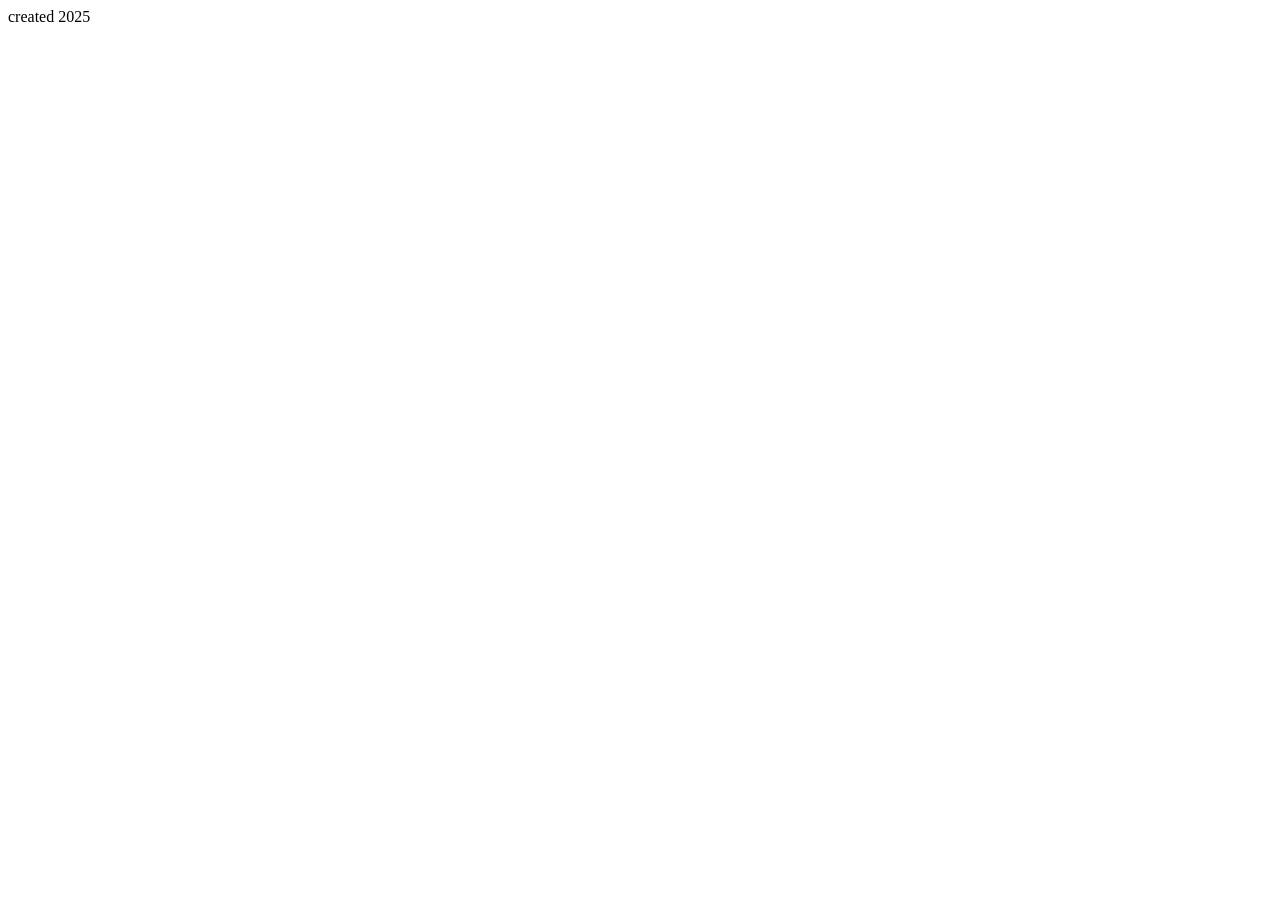
==== movie.html @ e509873d "lige inden javascript" ====
<!DOCTYPE html>
<html lang="en">
<head>
    <meta charset="UTF-8">
    <meta name="viewport" content="width=device-width, initial-scale=1.0">
    <script src="movie.js" defer></script>
    <script src="movie-layout.js" defer></script>
    <link rel="stylesheet" href="movie-style.css">
    <title>Movie</title>
</head>
<body>
    
</body>
</html>
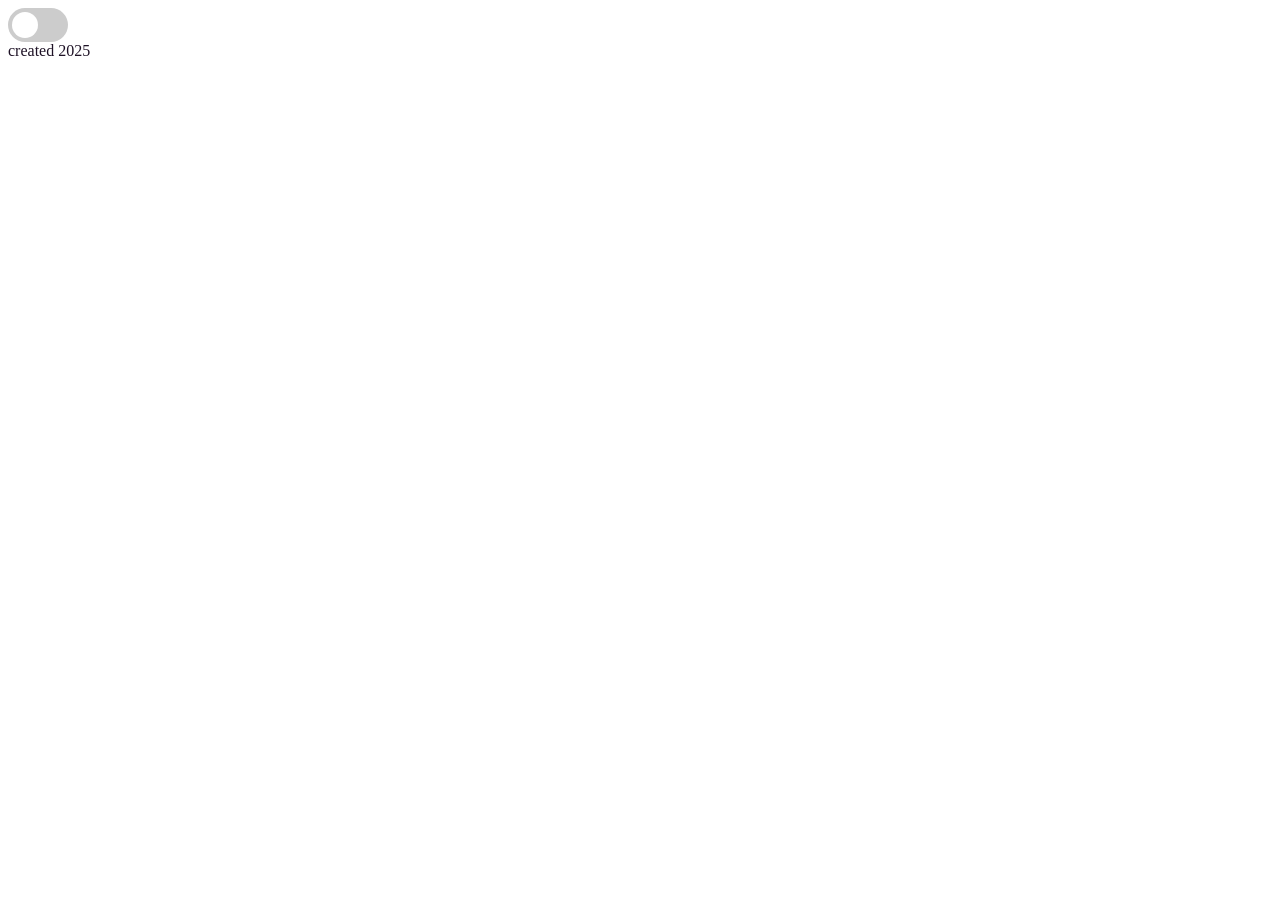
==== commit 324fbb80: "DARKMODE" ====
--- a/movie.html
+++ b/movie.html
@@ -3,9 +3,13 @@
 <head>
     <meta charset="UTF-8">
     <meta name="viewport" content="width=device-width, initial-scale=1.0">
-    <script src="movie.js" defer></script>
-    <script src="movie-layout.js" defer></script>
+    <script src="/movie-layout.js" defer></script>
+    <script src="/movie.js" defer></script>
+    <script src="/genre.js" defer></script>
+    <script src="/localStorage.js" defer></script>
+    <script src="/darkmode.js" defer></script>
     <link rel="stylesheet" href="movie-style.css">
+    <link rel="stylesheet" href="style.css">
     <title>Movie</title>
 </head>
 <body>
--- a/style.css
+++ b/style.css
@@ -0,0 +1,94 @@
+
+:root{
+color-scheme: light dark;
+--dark-color: hsl(277, 37%, 11%);
+--light-color: hsl(0, 0%, 100%);
+}
+
+[data-dark="true"]{
+    color-scheme: dark;
+}
+[data-dark="false"]{
+    color-scheme: light;
+}
+
+html, input, textarea, button{
+    color: light-dark(var(--dark-color), var(--light-color));
+    background-color: light-dark(var(--light-color), var(--dark-color));
+}
+
+input, textarea, button{
+    border: 1px solid light-dark(var(--dark-color), var(--light-color))
+}
+
+.switch {
+    position: relative;
+    display: inline-block;
+    width: 60px;
+    height: 34px;
+  }
+  
+  .switch input { 
+    opacity: 0;
+    width: 0;
+    height: 0;
+  }
+  
+  .slider {
+    position: absolute;
+    cursor: pointer;
+    top: 0;
+    left: 0;
+    right: 0;
+    bottom: 0;
+    background-color: #ccc;
+    -webkit-transition: .4s;
+    transition: .4s;
+  }
+  
+  .slider:before {
+    position: absolute;
+    content: "";
+    height: 26px;
+    width: 26px;
+    left: 4px;
+    bottom: 4px;
+    background-color: white;
+    -webkit-transition: .4s;
+    transition: .4s;
+  }
+  
+  input:checked + .slider {
+    background-color: #2196F3;
+  }
+  
+  input:focus + .slider {
+    box-shadow: 0 0 1px #2196F3;
+  }
+  
+  input:checked + .slider:before {
+    -webkit-transform: translateX(26px);
+    -ms-transform: translateX(26px);
+    transform: translateX(26px);
+  }
+
+  .slider {
+    border-radius: 34px;
+  }
+  
+  .slider:before {
+    border-radius: 50%;
+  }
+
+
+
+
+
+
+
+
+
+
+
+
+
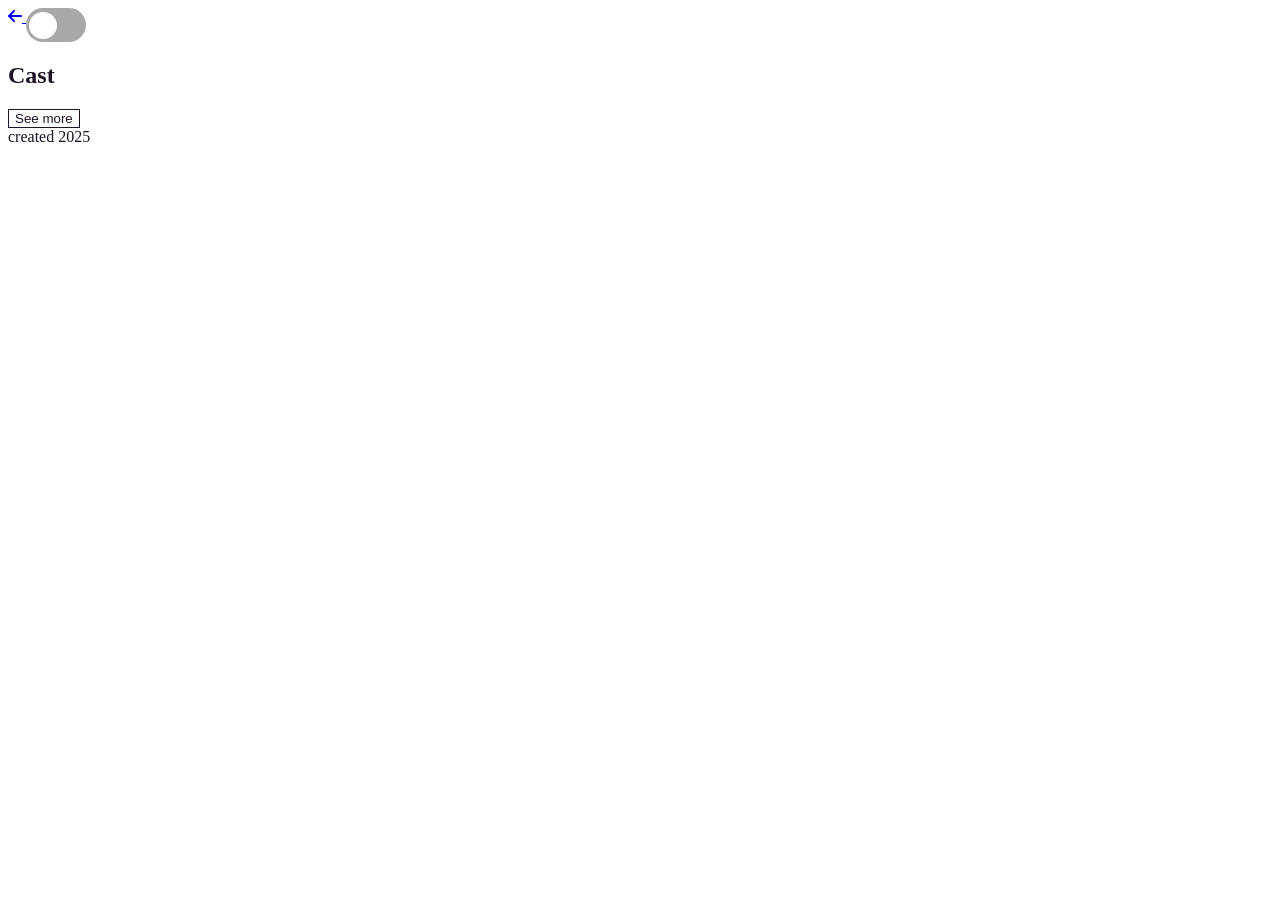
==== commit 3d2e519a: "styling" ====
--- a/movie.html
+++ b/movie.html
@@ -10,6 +10,9 @@
     <script src="/darkmode.js" defer></script>
     <link rel="stylesheet" href="movie-style.css">
     <link rel="stylesheet" href="style.css">
+    <link rel="stylesheet" href="https://cdnjs.cloudflare.com/ajax/libs/font-awesome/6.7.2/css/all.min.css"
+    integrity="sha512-Evv84Mr4kqVGRNSgIGL/F/aIDqQb7xQ2vcrdIwxfjThSH8CSR7PBEakCr51Ck+w+/U6swU2Im1vVX0SVk9ABhg==" 
+     crossorigin="anonymous" referrerpolicy="no-referrer" />
     <title>Movie</title>
 </head>
 <body>
--- a/style.css
+++ b/style.css
@@ -41,7 +41,7 @@
     left: 0;
     right: 0;
     bottom: 0;
-    background-color: #ccc;
+    background-color: #a9a8a8;
     -webkit-transition: .4s;
     transition: .4s;
   }
@@ -49,27 +49,28 @@
   .slider:before {
     position: absolute;
     content: "";
-    height: 26px;
-    width: 26px;
-    left: 4px;
-    bottom: 4px;
+    height: 27px;
+    width: 28px;
+    left: 3px;
+    bottom: 3.5px;
     background-color: white;
     -webkit-transition: .4s;
     transition: .4s;
   }
   
   input:checked + .slider {
-    background-color: #2196F3;
+    background-color: #ffffff;
   }
   
   input:focus + .slider {
-    box-shadow: 0 0 1px #2196F3;
+    box-shadow: 0 0 1px #ffffff;
   }
   
   input:checked + .slider:before {
     -webkit-transform: translateX(26px);
     -ms-transform: translateX(26px);
     transform: translateX(26px);
+    background-color: rgb(7, 0, 43);
   }
 
   .slider {
